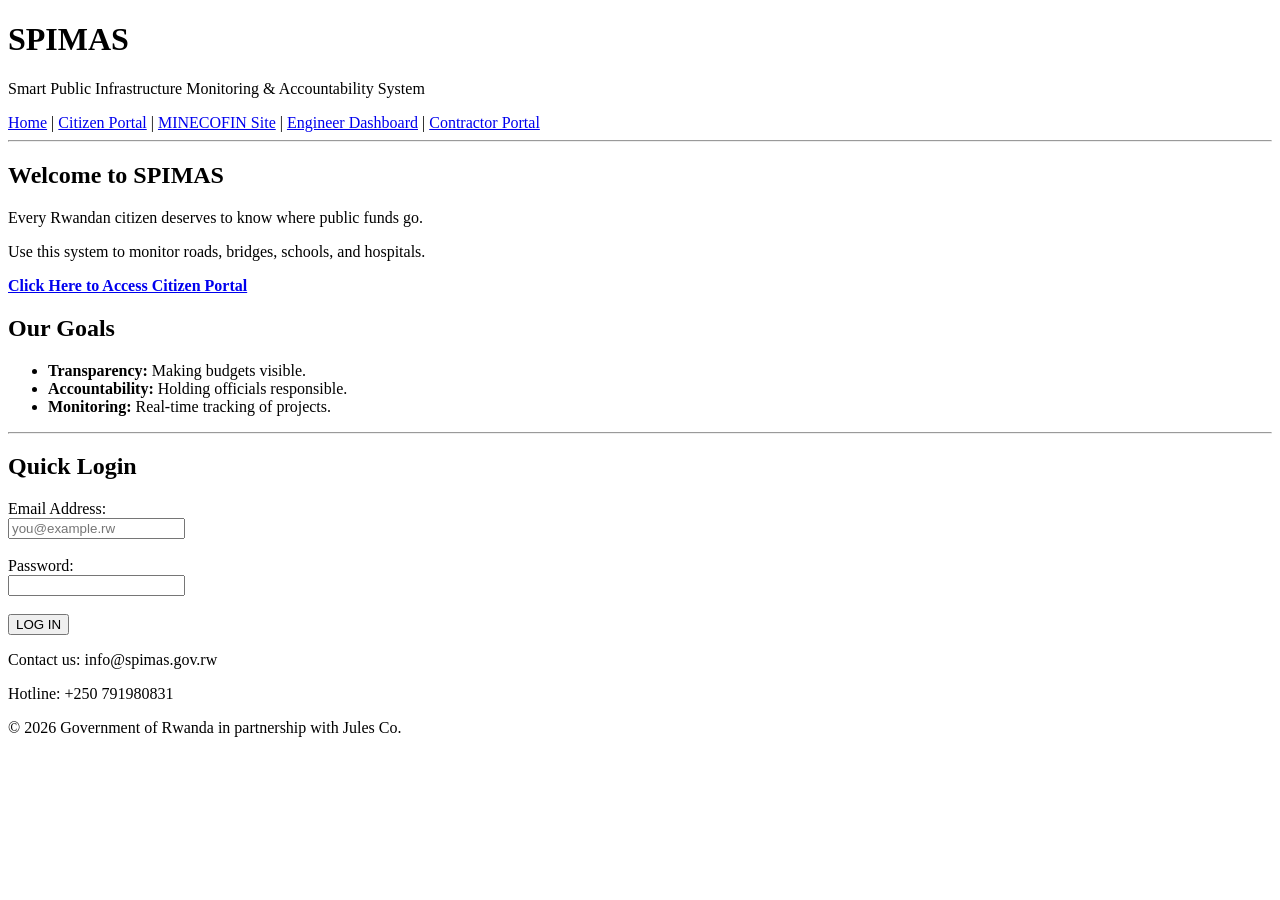
==== index.html @ 3f2ea768 "Add files via upload" ====
<!DOCTYPE html>
<html>
<head>
    <meta charset="utf-8">
    <title>SPIMAS - Home Page</title>
    <link rel="stylesheet" href="../css/spamis_styling.css">
</head>
<body>

    <header>
        <h1>SPIMAS</h1>
        <p>Smart Public Infrastructure Monitoring &amp; Accountability System</p>

        <!-- Navigation -->
        <nav>
            <a href="index.html">Home</a> | 
            <a href="citizen.html">Citizen Portal</a> |
            <a href="https://www.minecofin.gov.rw" target="_blank">MINECOFIN Site</a> |
            <a href="engineeringdashboard.html">Engineer Dashboard</a> |
            <a href="contractorportal.html">Contractor Portal</a>
        </nav>
    </header>

    <hr>

    <!-- Greeting Banner (shows if logged in) -->
    <div id="greetingBanner"></div>

    <!-- Welcome Section -->
    <section>
        <h2>Welcome to SPIMAS</h2>
        <p>Every Rwandan citizen deserves to know where public funds go.</p>
        <p>Use this system to monitor roads, bridges, schools, and hospitals.</p>
        <a href="citizen.html"><b>Click Here to Access Citizen Portal</b></a>
    </section>

    <!-- Goals Section -->
    <section>
        <h2>Our Goals</h2>
        <ul>
            <li><strong>Transparency:</strong> Making budgets visible.</li>
            <li><strong>Accountability:</strong> Holding officials responsible.</li>
            <li><strong>Monitoring:</strong> Real-time tracking of projects.</li>
        </ul>
    </section>

    <hr>

    <!-- Simple Login Form -->
    <section>
        <h2>Quick Login</h2>
        <form id="quickLoginForm">
            <label>Email Address:</label><br>
            <input type="email" id="loginEmail" placeholder="you@example.rw" required><br><br>

            <label>Password:</label><br>
            <input type="password" id="loginPassword" required><br><br>

            <button type="submit">LOG IN</button>
        </form>
    </section>

    <!-- Footer Section -->
    <footer>
        <p>Contact us: info@spimas.gov.rw</p>
        <p>Hotline: +250 791980831</p>
        <p>&copy; 2026 Government of Rwanda in partnership with Jules Co.</p>
    </footer>

    <script>
        // ===== INDEX.HTML JAVASCRIPT =====

        // Show greeting if user is logged in
        function showGreeting() {
            var userName = localStorage.getItem('spimas_user_name');
            var banner = document.getElementById('greetingBanner');
            if (userName) {
                banner.className = 'greeting-banner';
                banner.textContent = 'Welcome back, ' + userName + '!';
            } else {
                banner.className = '';
                banner.textContent = '';
            }
        }

        // Quick Login - stores email as identifier
        document.getElementById('quickLoginForm').addEventListener('submit', function(e) {
            e.preventDefault();
            var email = document.getElementById('loginEmail').value.trim();
            if (email) {
                // Extract name from email (before the @) as display name
                var displayName = email.split('@')[0];
                // Capitalize first letter
                displayName = displayName.charAt(0).toUpperCase() + displayName.slice(1);
                localStorage.setItem('spimas_user_name', displayName);
                localStorage.setItem('spimas_user_email', email);
                alert('Login successful! Welcome, ' + displayName);
                showGreeting();
                document.getElementById('quickLoginForm').reset();
            }
        });

        // Initialize on page load
        showGreeting();
    </script>

</body>
</html>
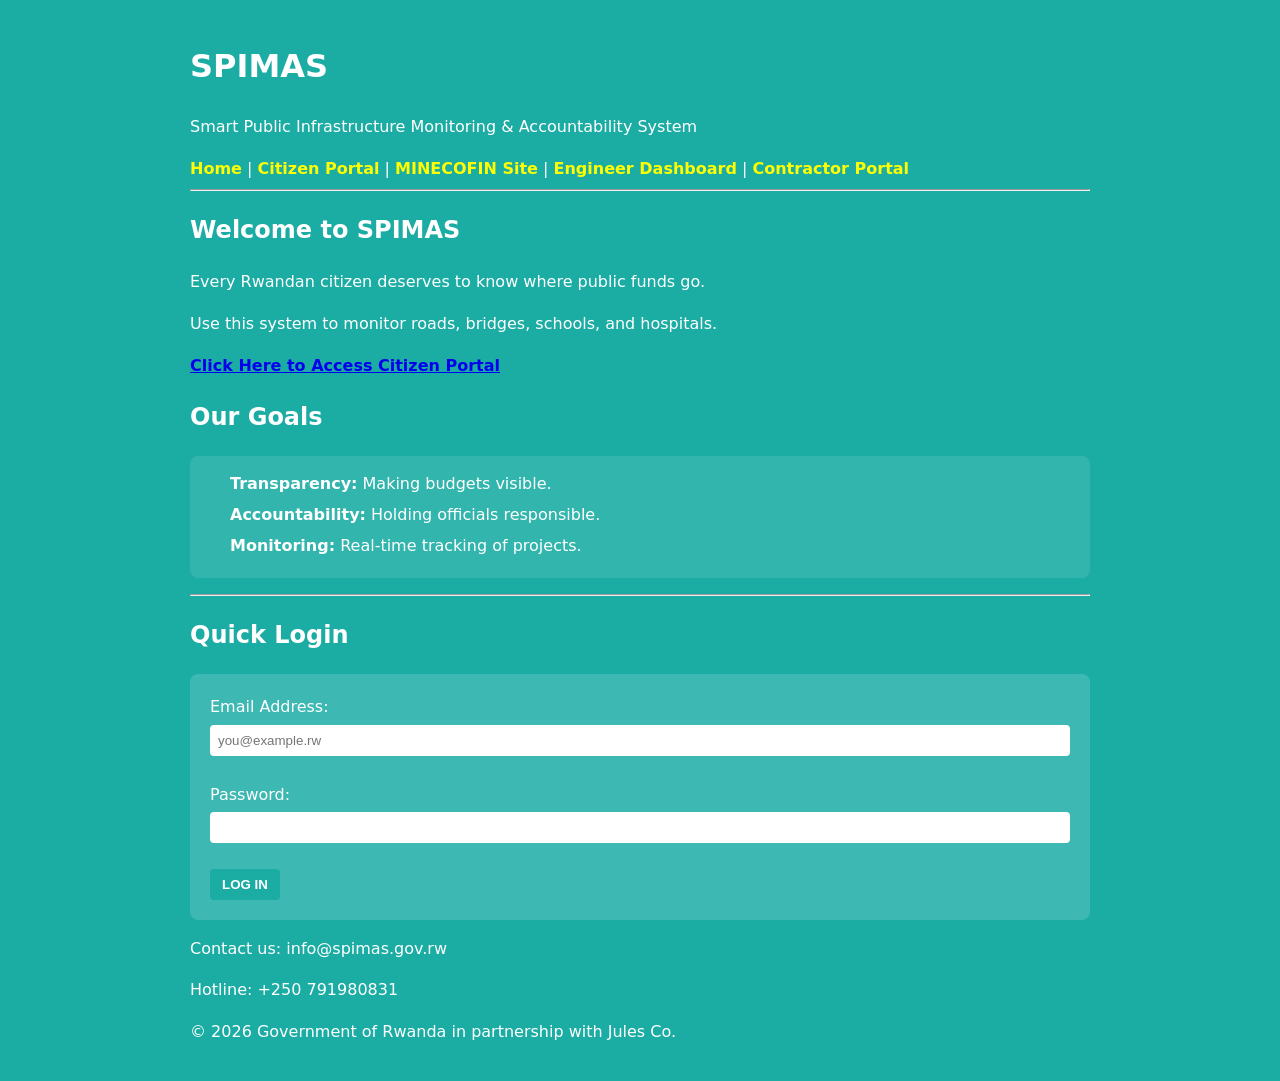
==== commit 3870951d: "Update index.html" ====
--- a/index.html
+++ b/index.html
@@ -3,7 +3,7 @@
 <head>
     <meta charset="utf-8">
     <title>SPIMAS - Home Page</title>
-    <link rel="stylesheet" href="../css/spamis_styling.css">
+    <link rel="stylesheet" href="spamis_styling.css">
 </head>
 <body>
 
--- a/spamis_styling.css
+++ b/spamis_styling.css
@@ -0,0 +1,154 @@
+/* Clean Reset & Base Styles */
+body {
+    background-color: rgb(27, 172, 164);
+    color: #ffffff; /* White text looks much better on a teal background */
+    font-family: system-ui, -apple-system, BlinkMacSystemFont, 'Segoe UI', Roboto, sans-serif;
+    line-height: 1.6;
+    padding: 20px;
+    max-width: 900px;
+    margin: 0 auto; /* Centers the portal dashboard on the screen */
+}
+
+/* Navigation Styling */
+nav a {
+    color: #ffff00; /* Yellow links so they are clearly visible against teal */
+    text-decoration: none;
+    font-weight: bold;
+}
+
+nav a:hover {
+    text-decoration: underline;
+}
+
+/* Dashboard Statistics List */
+ul {
+    background: rgba(255, 255, 255, 0.1);
+    padding: 15px 40px;
+    border-radius: 8px;
+    list-style-type: none;
+}
+
+ul li {
+    margin-bottom: 5px;
+}
+
+/* Beautiful & Readable Data Tables */
+table {
+    width: 100%;
+    border-collapse: collapse;
+    background: white;
+    color: #333; /* Dark text inside the white table for readability */
+    border-radius: 8px;
+    overflow: hidden;
+    box-shadow: 0 4px 6px rgba(0,0,0,0.1);
+}
+
+th, td {
+    padding: 12px 15px;
+    text-align: left;
+}
+
+th {
+    background-color: #147a74;
+    color: white;
+}
+
+tr:nth-child(even) {
+    background-color: #f2f2f2;
+}
+
+/* UI Action Buttons */
+button {
+    background-color: #1baca4;
+    color: white;
+    border: none;
+    padding: 8px 12px;
+    border-radius: 4px;
+    cursor: pointer;
+    font-weight: bold;
+}
+
+button:hover {
+    background-color: #147a74;
+}
+
+/* Clean Form Layout */
+form {
+    background: rgba(255, 255, 255, 0.15);
+    padding: 20px;
+    border-radius: 8px;
+}
+
+input[type="text"], input[type="email"], input[type="password"], input[type="number"], textarea, input[type="file"] {
+    width: 100%;
+    padding: 8px;
+    margin-top: 5px;
+    border-radius: 4px;
+    border: none;
+    box-sizing: border-box;
+}
+
+input[type="submit"] {
+    background-color: #fff;
+    color: #1baca4;
+    border: none;
+    padding: 10px 20px;
+    font-weight: bold;
+    border-radius: 4px;
+    cursor: pointer;
+}
+
+input[type="submit"]:hover {
+    background-color: #e0e0e0;
+}
+
+/* Greeting Banner */
+.greeting-banner {
+    background: rgba(255, 255, 255, 0.2);
+    padding: 10px 20px;
+    border-radius: 8px;
+    margin-bottom: 15px;
+    font-size: 1.1em;
+    font-weight: bold;
+}
+
+/* Status Badges */
+.status-pending { color: #e6a817; font-weight: bold; }
+.status-validated { color: #2ecc71; font-weight: bold; }
+.status-rejected { color: #e74c3c; font-weight: bold; }
+.status-assigned { color: #3498db; font-weight: bold; }
+.status-started { color: #f39c12; font-weight: bold; }
+.status-inprogress { color: #e67e22; font-weight: bold; }
+.status-completed { color: #27ae60; font-weight: bold; }
+
+/* Button Variants */
+button.btn-validate {
+    background-color: #2ecc71;
+}
+button.btn-validate:hover {
+    background-color: #27ae60;
+}
+button.btn-reject {
+    background-color: #e74c3c;
+}
+button.btn-reject:hover {
+    background-color: #c0392b;
+}
+button.btn-start {
+    background-color: #3498db;
+}
+button.btn-start:hover {
+    background-color: #2980b9;
+}
+button.btn-progress {
+    background-color: #f39c12;
+}
+button.btn-progress:hover {
+    background-color: #e67e22;
+}
+button.btn-complete {
+    background-color: #2ecc71;
+}
+button.btn-complete:hover {
+    background-color: #27ae60;
+}
